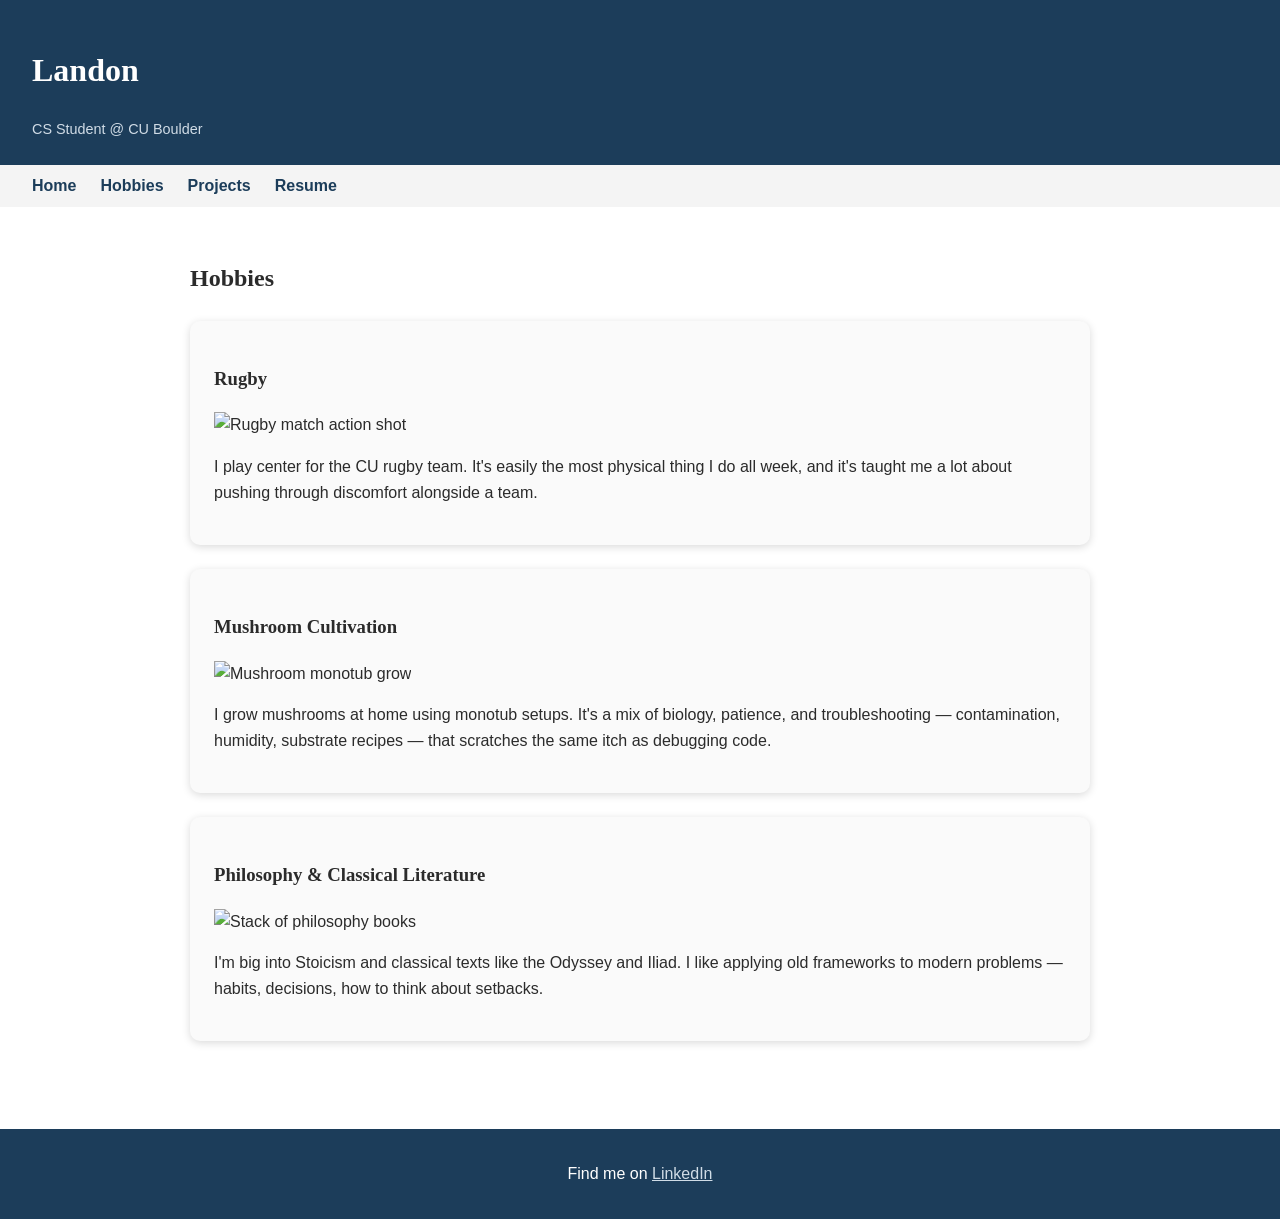
==== views/hobbies.html @ e6a09e40 "views file moved and stle file made" ====
<!DOCTYPE html>
<html lang="en">
<head>
  <meta charset="UTF-8" />
  <meta name="viewport" content="width=device-width, initial-scale=1.0" />
  <title>Landon | Hobbies</title>
  <link rel="stylesheet" href="../resources/css/styles.css" />
</head>
<body>

  <header>
    <h1>Landon</h1>
    <p>CS Student @ CU Boulder</p>
  </header>

  <nav>
    <ul>
      <li><a href="home.html">Home</a></li>
      <li><a href="hobbies.html">Hobbies</a></li>
      <li><a href="projects.html">Projects</a></li>
      <li><a href="resume.html">Resume</a></li>
    </ul>
  </nav>

  <main>
    <h2>Hobbies</h2>

    <section class="hobby-card">
      <h3>Rugby</h3>
      <img src="../resources/img/rugby.jpg" alt="Rugby match action shot" width="250" />
      <p>I play center for the CU rugby team. It's easily the most physical
      thing I do all week, and it's taught me a lot about pushing through
      discomfort alongside a team.</p>
    </section>

    <section class="hobby-card">
      <h3>Mushroom Cultivation</h3>
      <img src="../resources/img/mushrooms.jpg" alt="Mushroom monotub grow" width="250" />
      <p>I grow mushrooms at home using monotub setups. It's a mix of biology,
      patience, and troubleshooting — contamination, humidity, substrate
      recipes — that scratches the same itch as debugging code.</p>
    </section>

    <section class="hobby-card">
      <h3>Philosophy & Classical Literature</h3>
      <img src="../resources/img/philosophy.jpg" alt="Stack of philosophy books" width="250" />
      <p>I'm big into Stoicism and classical texts like the Odyssey and
      Iliad. I like applying old frameworks to modern problems — habits,
      decisions, how to think about setbacks.</p>
    </section>

  </main>

  <footer>
    <p>Find me on <a href="https://www.linkedin.com/">LinkedIn</a></p>
  </footer>

</body>
</html>
---- resources/css/styles.css ----
/* ===== Element selectors ===== */
body {
  font-family: 'Helvetica Neue', Arial, sans-serif;
  color: #2b2b2b;
  margin: 0;
  padding: 0;
  line-height: 1.6;
}

h1, h2, h3 {
  font-family: Georgia, serif;
}

/* ===== Custom colors & typography ===== */
header {
  background-color: #1c3d5a;
  color: #ffffff;
  padding: 1.5rem 2rem;
}

header p {
  margin: 0;
  font-size: 0.9rem;
  color: #d0dce6;
}

/* ===== Navigation styling ===== */
nav {
  background-color: #f4f4f4;
  padding: 0.5rem 2rem;
}

nav ul {
  list-style: none;
  display: flex;
  gap: 1.5rem;
  margin: 0;
  padding: 0;
}

nav a {
  text-decoration: none;
  color: #1c3d5a;
  font-weight: bold;
}

nav a:hover {
  text-decoration: underline;
}

/* ===== Main content spacing ===== */
main {
  padding: 2rem;
  max-width: 900px;
  margin: 0 auto;
}

/* ===== Class selector: hobby cards ===== */
/* Margin/padding + border-radius + shadow all live here */
.hobby-card {
  margin: 1.5rem 0;
  padding: 1.5rem;
  border-radius: 10px;
  box-shadow: 0 2px 8px rgba(0, 0, 0, 0.15);
  background-color: #fafafa;
}

/* ===== Class selector: project entries ===== */
.project-entry {
  margin: 1.5rem 0;
  padding: 1.5rem;
  border: 1px solid #ddd;
  border-radius: 10px;
}

/* ===== Class selector: button-styled links ===== */
.btn {
  display: inline-block;
  background-color: #1c3d5a;
  color: #ffffff;
  padding: 0.6rem 1.2rem;
  border-radius: 6px;
  text-decoration: none;
  font-weight: bold;
  margin-top: 0.5rem;
}

.btn:hover {
  background-color: #14314a;
}

footer {
  background-color: #1c3d5a;
  color: #ffffff;
  text-align: center;
  padding: 1rem;
  margin-top: 2rem;
}

footer a {
  color: #d0dce6;
}

/* ===== Bootstrap override (add after Step 4) =====
Once Bootstrap is linked, add a rule here that overrides one of its
defaults — e.g. changing .btn-primary's background-color or .navbar's
padding to match this custom palette instead of Bootstrap's default blue. */
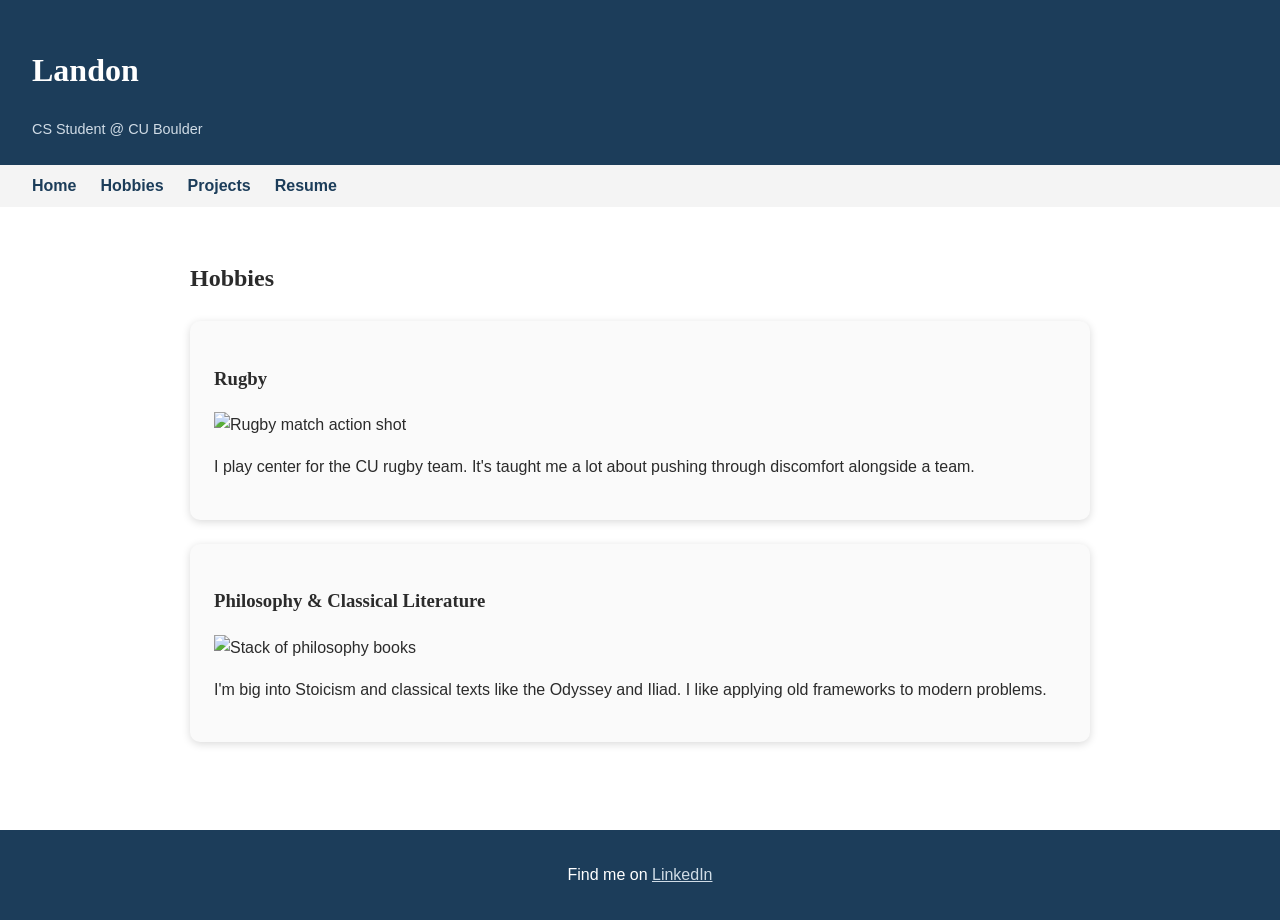
==== commit e44c058e: "touched up descriptions" ====
--- a/views/hobbies.html
+++ b/views/hobbies.html
@@ -28,31 +28,22 @@
     <section class="hobby-card">
       <h3>Rugby</h3>
       <img src="../resources/img/rugby.jpg" alt="Rugby match action shot" width="250" />
-      <p>I play center for the CU rugby team. It's easily the most physical
-      thing I do all week, and it's taught me a lot about pushing through
+      <p>I play center for the CU rugby team. It's taught me a lot about pushing through
       discomfort alongside a team.</p>
     </section>
 
-    <section class="hobby-card">
-      <h3>Mushroom Cultivation</h3>
-      <img src="../resources/img/mushrooms.jpg" alt="Mushroom monotub grow" width="250" />
-      <p>I grow mushrooms at home using monotub setups. It's a mix of biology,
-      patience, and troubleshooting — contamination, humidity, substrate
-      recipes — that scratches the same itch as debugging code.</p>
-    </section>
 
     <section class="hobby-card">
       <h3>Philosophy & Classical Literature</h3>
       <img src="../resources/img/philosophy.jpg" alt="Stack of philosophy books" width="250" />
       <p>I'm big into Stoicism and classical texts like the Odyssey and
-      Iliad. I like applying old frameworks to modern problems — habits,
-      decisions, how to think about setbacks.</p>
+      Iliad. I like applying old frameworks to modern problems.</p>
     </section>
 
   </main>
 
   <footer>
-    <p>Find me on <a href="https://www.linkedin.com/">LinkedIn</a></p>
+    <p>Find me on <a href="https://www.linkedin.com/in/landoncovele">LinkedIn</a></p>
   </footer>
 
 </body>
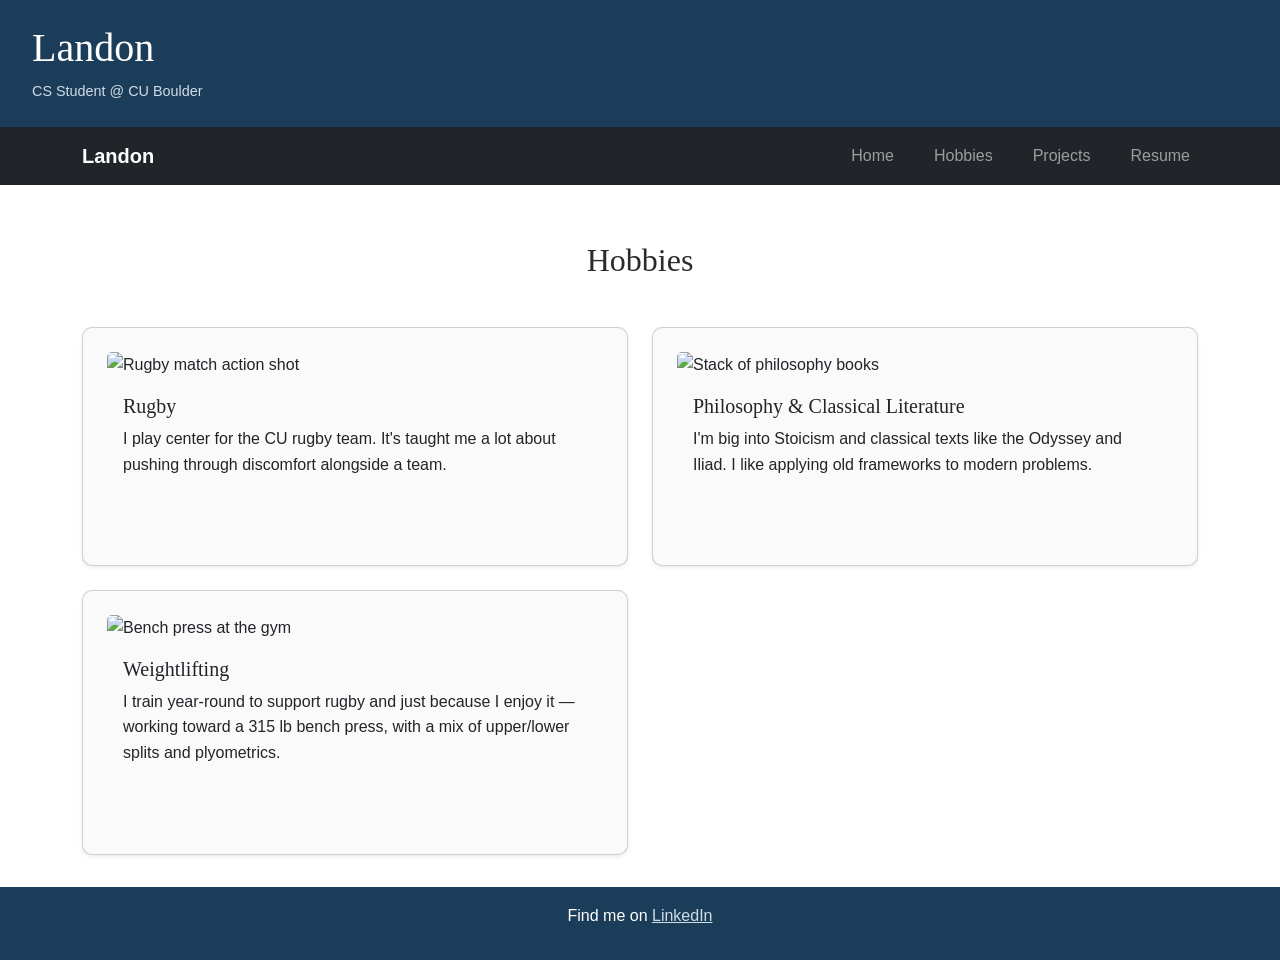
==== commit a695d36b: "completed pages with bootstrap" ====
--- a/views/hobbies.html
+++ b/views/hobbies.html
@@ -4,6 +4,12 @@
   <meta charset="UTF-8" />
   <meta name="viewport" content="width=device-width, initial-scale=1.0" />
   <title>Landon | Hobbies</title>
+  <link
+    href="https://cdn.jsdelivr.net/npm/bootstrap@5.3.2/dist/css/bootstrap.min.css"
+    rel="stylesheet"
+    integrity="sha384-T3c6CoIi6uLrA9TneNEoa7RxnatzjcDSCmG1MXxSR1GAsXEV/Dwwykc2MPK8M2HN"
+    crossorigin="anonymous"
+  />
   <link rel="stylesheet" href="../resources/css/styles.css" />
 </head>
 <body>
@@ -13,38 +19,74 @@
     <p>CS Student @ CU Boulder</p>
   </header>
 
-  <nav>
-    <ul>
-      <li><a href="home.html">Home</a></li>
-      <li><a href="hobbies.html">Hobbies</a></li>
-      <li><a href="projects.html">Projects</a></li>
-      <li><a href="resume.html">Resume</a></li>
-    </ul>
+  <nav class="navbar navbar-expand-md navbar-dark bg-dark">
+    <div class="container">
+      <a class="navbar-brand" href="home.html">Landon</a>
+      <button class="navbar-toggler" type="button" data-bs-toggle="collapse" data-bs-target="#navMenu">
+        <span class="navbar-toggler-icon"></span>
+      </button>
+      <div class="collapse navbar-collapse" id="navMenu">
+        <ul class="navbar-nav ms-auto">
+          <li class="nav-item"><a class="nav-link" href="home.html">Home</a></li>
+          <li class="nav-item"><a class="nav-link" href="hobbies.html">Hobbies</a></li>
+          <li class="nav-item"><a class="nav-link" href="projects.html">Projects</a></li>
+          <li class="nav-item"><a class="nav-link" href="resume.html">Resume</a></li>
+        </ul>
+      </div>
+    </div>
   </nav>
 
-  <main>
-    <h2>Hobbies</h2>
+  <main class="container mt-4">
+    <h2 class="text-center mb-4">Hobbies</h2>
 
-    <section class="hobby-card">
-      <h3>Rugby</h3>
-      <img src="../resources/img/rugby.jpg" alt="Rugby match action shot" width="250" />
-      <p>I play center for the CU rugby team. It's taught me a lot about pushing through
-      discomfort alongside a team.</p>
-    </section>
+    <!-- Bootstrap grid + Card component -->
+    <div class="row g-4">
 
+      <div class="col-md-6">
+        <div class="card hobby-card h-100 shadow-sm">
+          <img src="../resources/img/rugby.jpg" class="card-img-top" alt="Rugby match action shot" />
+          <div class="card-body">
+            <h3 class="card-title h5">Rugby</h3>
+            <p class="card-text">I play center for the CU rugby team. It's taught me a lot
+            about pushing through discomfort alongside a team.</p>
+          </div>
+        </div>
+      </div>
 
-    <section class="hobby-card">
-      <h3>Philosophy & Classical Literature</h3>
-      <img src="../resources/img/philosophy.jpg" alt="Stack of philosophy books" width="250" />
-      <p>I'm big into Stoicism and classical texts like the Odyssey and
-      Iliad. I like applying old frameworks to modern problems.</p>
-    </section>
+      <div class="col-md-6">
+        <div class="card hobby-card h-100 shadow-sm">
+          <img src="../resources/img/philosophy.jpg" class="card-img-top" alt="Stack of philosophy books" />
+          <div class="card-body">
+            <h3 class="card-title h5">Philosophy & Classical Literature</h3>
+            <p class="card-text">I'm big into Stoicism and classical texts like the Odyssey
+            and Iliad. I like applying old frameworks to modern problems.</p>
+          </div>
+        </div>
+      </div>
 
+      <div class="col-md-6">
+        <div class="card hobby-card h-100 shadow-sm">
+          <img src="../resources/img/weightlifting.jpg" class="card-img-top" alt="Bench press at the gym" />
+          <div class="card-body">
+            <h3 class="card-title h5">Weightlifting</h3>
+            <p class="card-text">I train year-round to support rugby and just because I
+            enjoy it — working toward a 315 lb bench press, with a mix of upper/lower
+            splits and plyometrics.</p>
+          </div>
+        </div>
+      </div>
+
+    </div>
   </main>
 
-  <footer>
+  <footer class="text-center py-3 mt-4">
     <p>Find me on <a href="https://www.linkedin.com/in/landoncovele">LinkedIn</a></p>
   </footer>
 
+  <script
+    src="https://cdn.jsdelivr.net/npm/bootstrap@5.3.2/dist/js/bootstrap.bundle.min.js"
+    integrity="sha384-C6RzsynM9kWDrMNeT87bh95OGNyZPhcTNXj1NW7RuBCsyN/o0jlpcV8Qyq46cDfL"
+    crossorigin="anonymous"
+  ></script>
 </body>
 </html>
